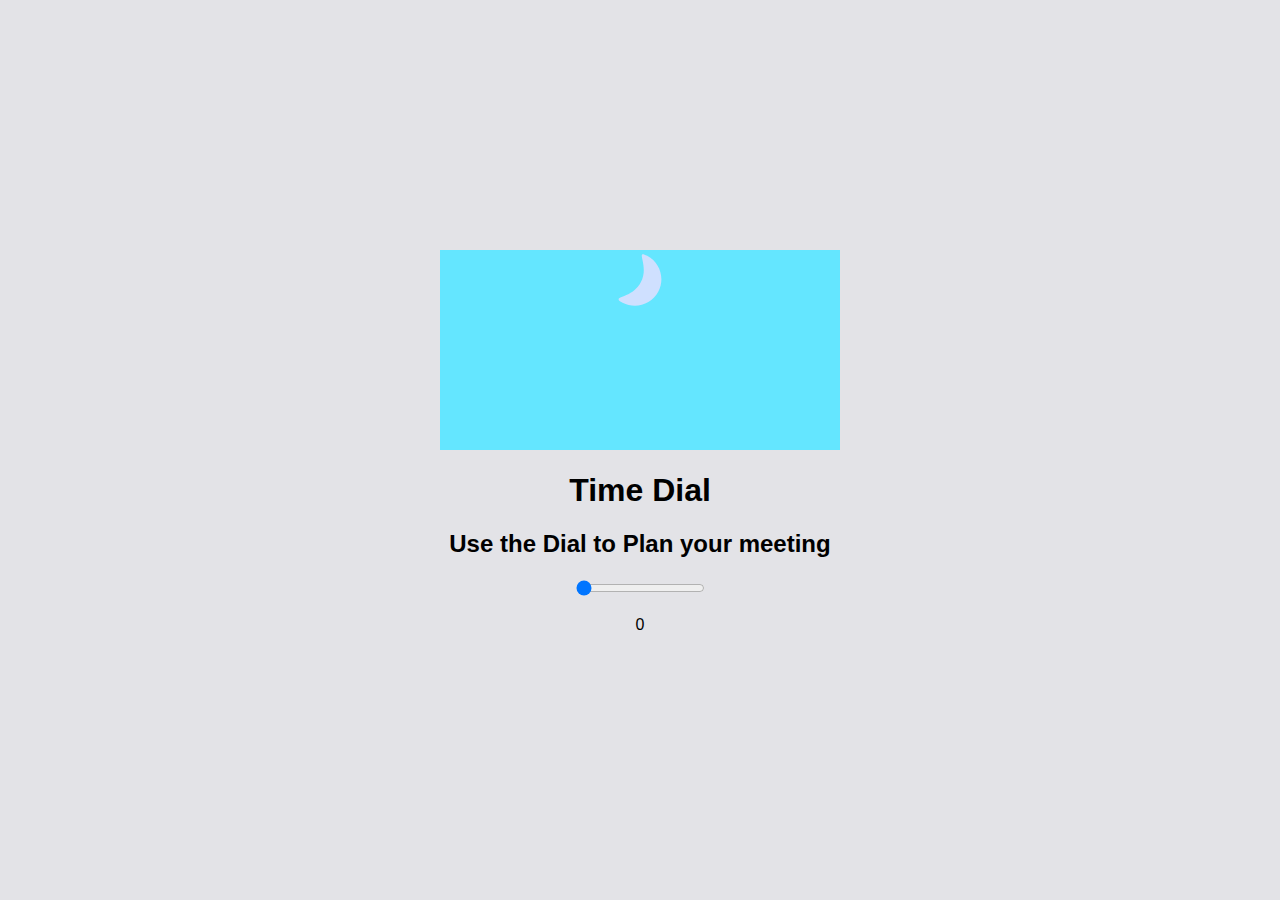
==== First Version/TimeDial.html @ 6b327d67 "You are the moon to my sun" ====
<!DOCTYPE html>
<html lang="en">
<head>
    <meta charset="UTF-8">
    <title>Time Dial</title>
    <link rel="stylesheet" href="TimeDialStyle.css">
</head>
<body>


<div class="container">

    <div class="sky-Box" id="skyBox">
        <svg id="sunContainer" height="100%" width="100%">
            <rect id="sky" x="0" y="0" width="100%" height="100%" fill="blue"></rect>
            <circle id= "sun" cx="" cy="" r="25" stroke="black" stroke-width="3" fill="sunyellow" />
            <path id="moon" d="M40.4082 37.9231C33.6164 50.8873 17.601 55.891 4.63683 49.0993C-8.32739 42.3075 13.7918 45.993 22.8409 28.7198C31.89 11.4466 16.2678 -4.64008 29.232 2.15168C42.1962 8.94344 47.2 24.9588 40.4082 37.9231Z" fill="#CFE0FF"/>
        </svg>
    </div>

    <h1>Time Dial</h1>
    <h2>Use the Dial to Plan your meeting</h2>

    <label for="slider1"></label>
    <input type="range" id="slider1" min="0" max="24" value="0">

    <p id="display1">10</p>

</div>

</body>

<script src="DialScript.js"></script>
</html>
---- First Version/TimeDialStyle.css ----
@import url("../styles.css");
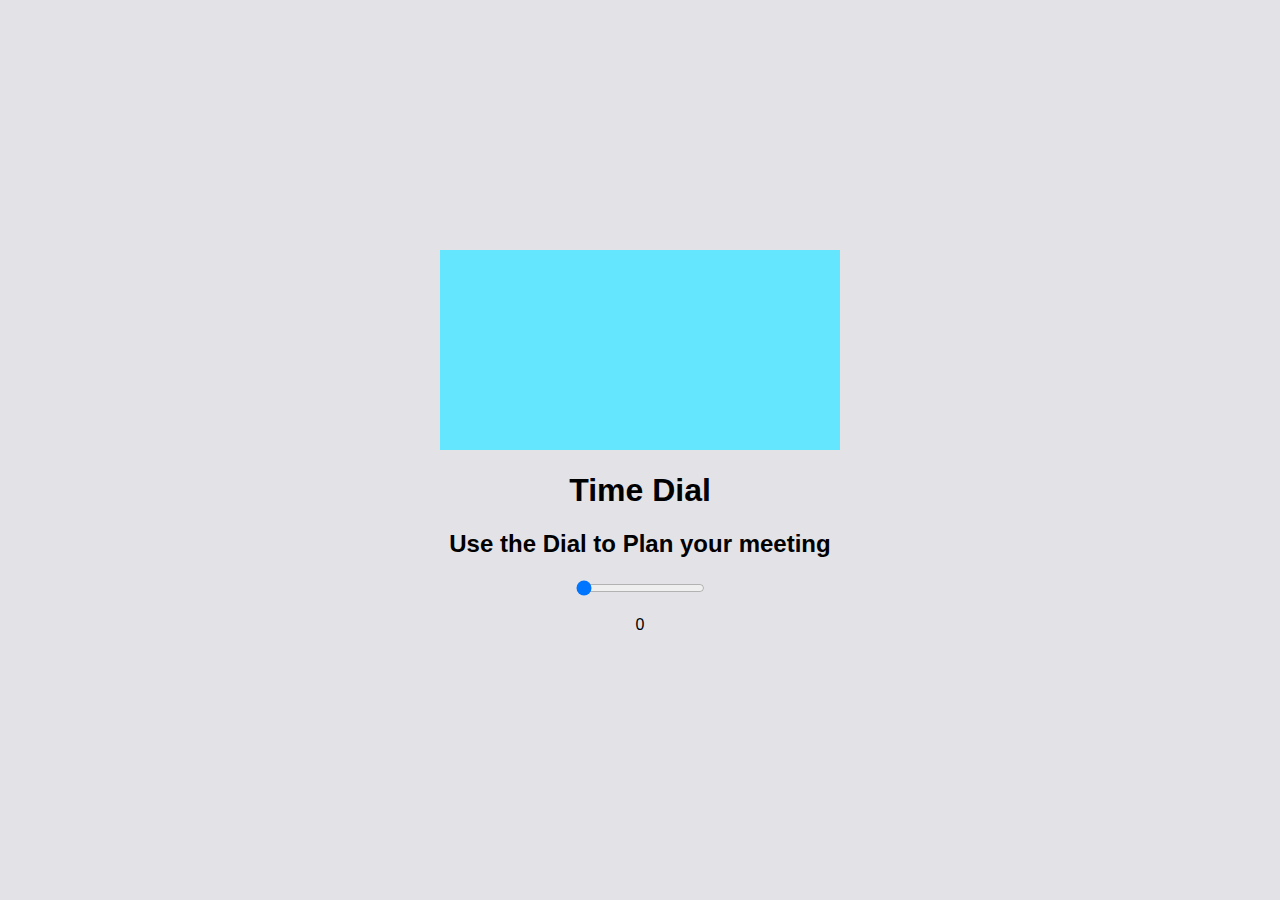
==== commit b53bd0e2: "added moon" ====
--- a/First Version/TimeDial.html
+++ b/First Version/TimeDial.html
@@ -13,8 +13,8 @@
     <div class="sky-Box" id="skyBox">
         <svg id="sunContainer" height="100%" width="100%">
             <rect id="sky" x="0" y="0" width="100%" height="100%" fill="blue"></rect>
-            <circle id= "sun" cx="" cy="" r="25" stroke="black" stroke-width="3" fill="sunyellow" />
-            <path id="moon" d="M40.4082 37.9231C33.6164 50.8873 17.601 55.891 4.63683 49.0993C-8.32739 42.3075 13.7918 45.993 22.8409 28.7198C31.89 11.4466 16.2678 -4.64008 29.232 2.15168C42.1962 8.94344 47.2 24.9588 40.4082 37.9231Z" fill="#CFE0FF"/>
+            <circle id= "sun" cx="" cy="" r="25" stroke="black" stroke-width="3"  />
+            <circle id= "moon" cx="" cy="" r="10" stroke="black" stroke-width="2" fill="grey" />
         </svg>
     </div>
 
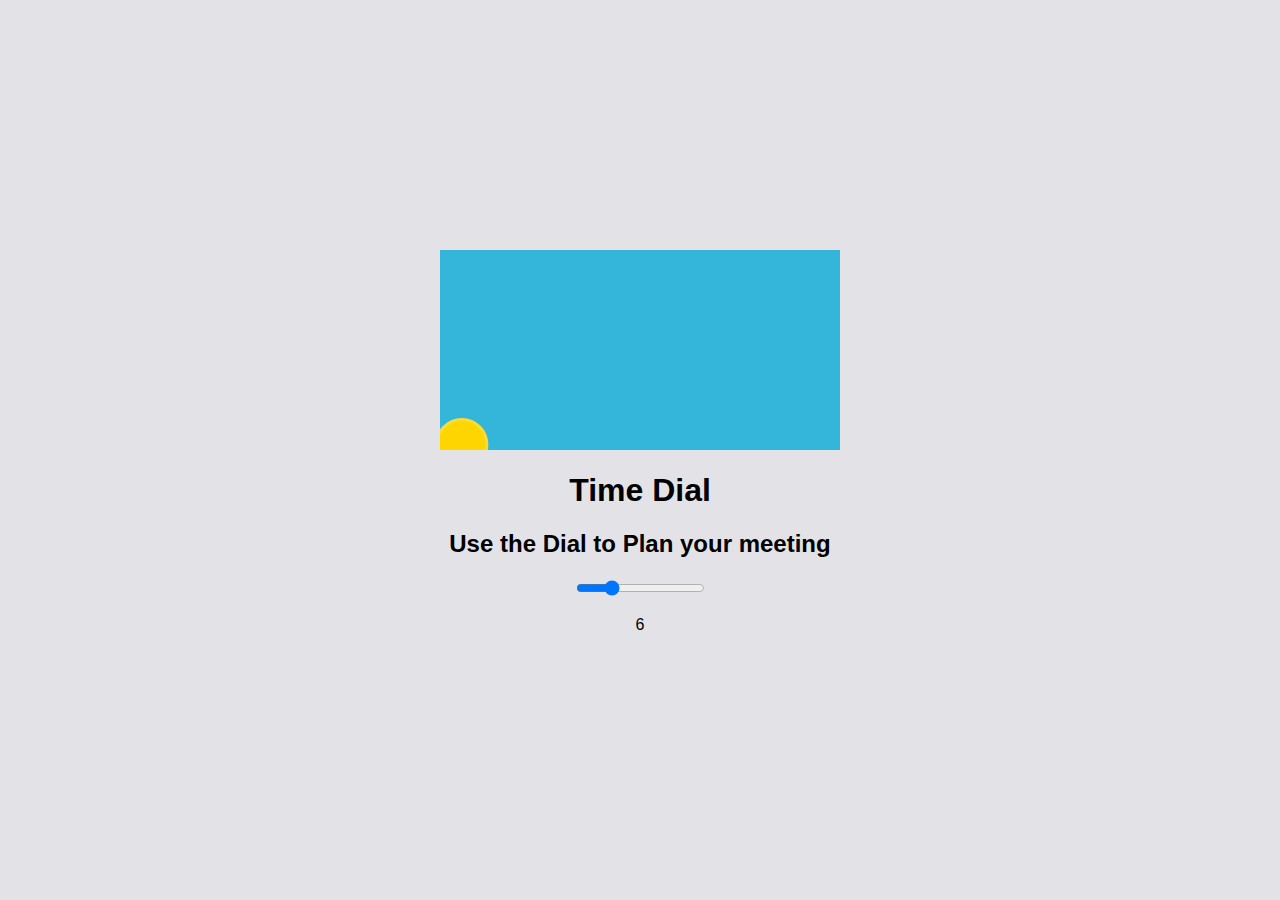
==== commit f2d9d490: "sun rises at 6" ====
--- a/First Version/TimeDial.html
+++ b/First Version/TimeDial.html
@@ -22,7 +22,7 @@
     <h2>Use the Dial to Plan your meeting</h2>
 
     <label for="slider1"></label>
-    <input type="range" id="slider1" min="0" max="24" value="0">
+    <input type="range" id="slider1" min="0" max="24" value="6">
 
     <p id="display1">10</p>
 
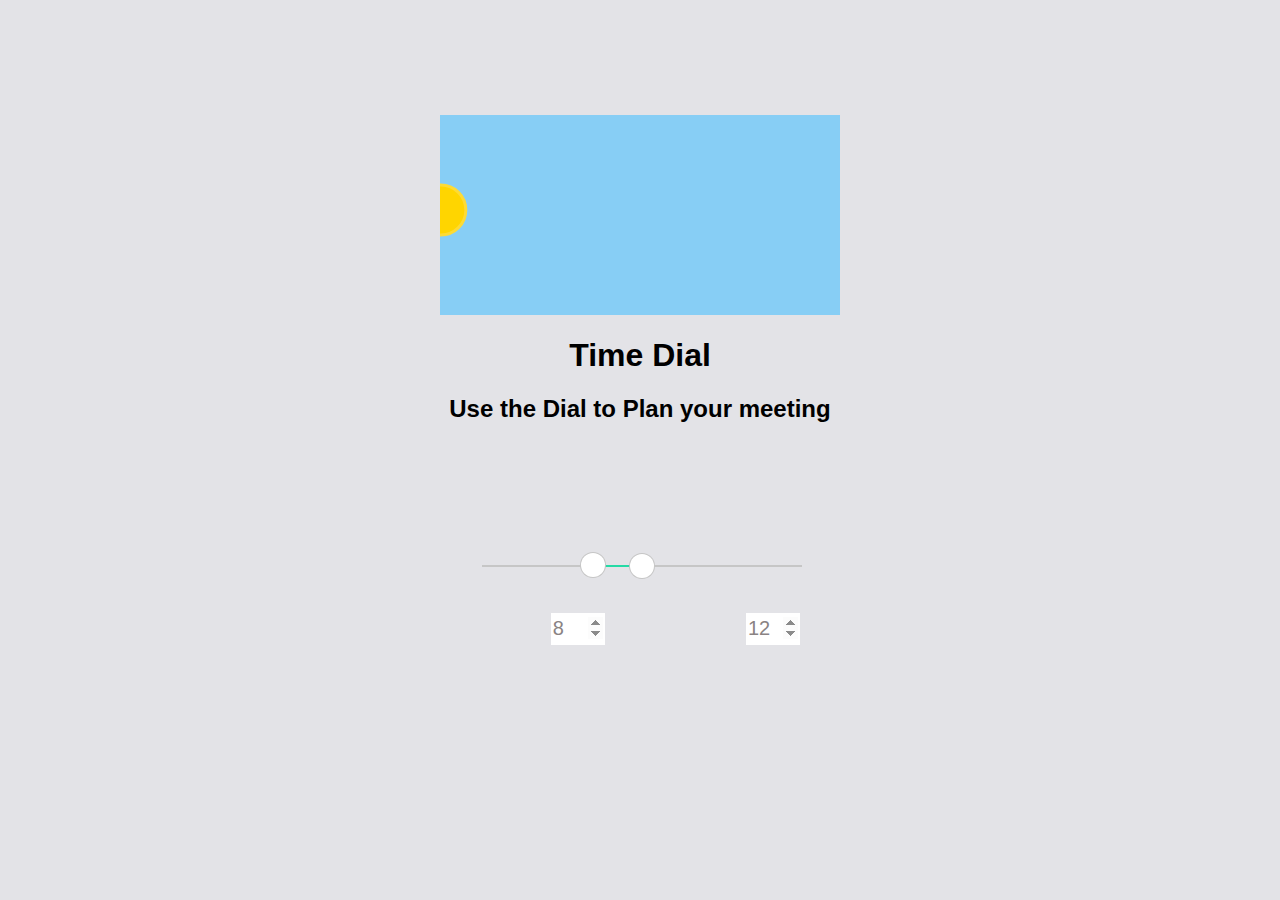
==== commit 9fb30dcd: "range slider with two inputs" ====
--- a/First Version/TimeDial.html
+++ b/First Version/TimeDial.html
@@ -13,22 +13,34 @@
     <div class="sky-Box" id="skyBox">
         <svg id="sunContainer" height="100%" width="100%">
             <rect id="sky" x="0" y="0" width="100%" height="100%" fill="blue"></rect>
-            <circle id= "sun" cx="" cy="" r="25" stroke="black" stroke-width="3"  />
-            <circle id= "moon" cx="" cy="" r="10" stroke="black" stroke-width="2" fill="grey" />
+            <circle id="sun" cx="0" cy="0" r="25" stroke="black" stroke-width="3" fill="sunyellow"/>
+            <path id="moon"
+                  d="M40.4082 37.9231C33.6164 50.8873 17.601 55.891 4.63683 49.0993C-8.32739 42.3075 13.7918 45.993 22.8409 28.7198C31.89 11.4466 16.2678 -4.64008 29.232 2.15168C42.1962 8.94344 47.2 24.9588 40.4082 37.9231Z"
+                  fill="#CFE0FF"/>
         </svg>
     </div>
 
     <h1>Time Dial</h1>
     <h2>Use the Dial to Plan your meeting</h2>
-
-    <label for="slider1"></label>
-    <input type="range" id="slider1" min="0" max="24" value="6">
-
-    <p id="display1">10</p>
+    <div class="range_container">
+        <div class="sliders_control">
+            <label for="slider1"></label>
+            <input type="range" id="slider1" min="0" max="24" value="8">
+            <label for="slider2"></label>
+            <input type="range" id="slider2" min="0" max="24" value=12>
+        </div>
+        <div class="form_control">
+            <label for="input1"></label>
+            <input class="form_control_container__time__input" type="number" id="input1" value="8" min="0" max="24"/>
+            <label for="input2"></label>
+            <input class="form_control_container__time__input" type="number" id="input2" value="12" min="0" max="24"/>
+        </div>
+    </div>
 
 </div>
 
 </body>
 
 <script src="DialScript.js"></script>
+<script src="RangeSliderScript.js"></script>
 </html>--- a/First Version/TimeDialStyle.css
+++ b/First Version/TimeDialStyle.css
@@ -1,3 +1,4 @@
 @import url("../styles.css");
+@import url("RangeSlider.css");
 
 
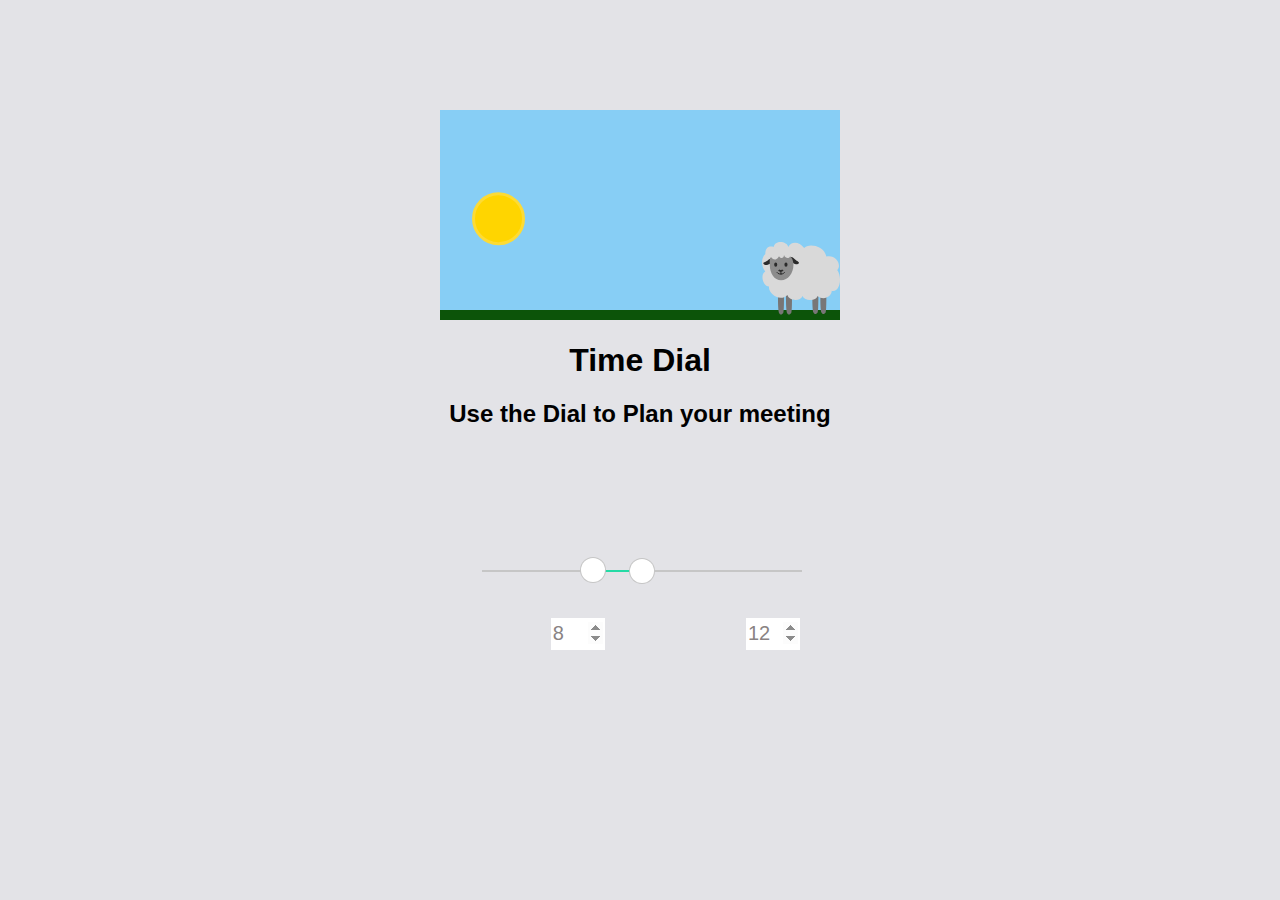
==== commit e6da4187: "sheep is happy" ====
--- a/First Version/TimeDial.html
+++ b/First Version/TimeDial.html
@@ -11,14 +11,32 @@
 <div class="container">
 
     <div class="sky-Box" id="skyBox">
+
         <svg id="sunContainer" height="100%" width="100%">
+
             <rect id="sky" x="0" y="0" width="100%" height="100%" fill="blue"></rect>
             <circle id="sun" cx="0" cy="0" r="25" stroke="black" stroke-width="3" fill="sunyellow"/>
             <path id="moon"
                   d="M40.4082 37.9231C33.6164 50.8873 17.601 55.891 4.63683 49.0993C-8.32739 42.3075 13.7918 45.993 22.8409 28.7198C31.89 11.4466 16.2678 -4.64008 29.232 2.15168C42.1962 8.94344 47.2 24.9588 40.4082 37.9231Z"
                   fill="#CFE0FF"/>
         </svg>
+
     </div>
+
+    <div class="floor-Box">  <svg id="sheep-container" width="78" height="73" viewBox="0 0 78 73" fill="none"  xmlns="http://www.w3.org/2000/svg">
+        <path d="M17.0454 45.3083C18.4393 42.909 21.9241 46.1081 21.9241 46.1081C21.9241 46.1081 22.3394 69.3021 21.2271 70.9017C20.1149 72.5013 18.4393 73.3011 17.0454 70.9017C15.6515 68.5023 15.6515 47.7077 17.0454 45.3083Z" fill="#787676"/>
+        <path d="M25.0454 45.3083C26.4393 42.909 29.9241 46.1081 29.9241 46.1081C29.9241 46.1081 30.3394 69.3021 29.2271 70.9017C28.1149 72.5013 26.4393 73.3011 25.0454 70.9017C23.6515 68.5023 23.6515 47.7077 25.0454 45.3083Z" fill="#787676"/>
+        <path d="M51.4765 44.8923C52.8704 42.493 56.3551 45.6921 56.3551 45.6921C56.3551 45.6921 56.7704 68.8861 55.6582 70.4857C54.5459 72.0853 52.8704 72.8851 51.4765 70.4857C50.0826 68.0863 50.0826 47.2917 51.4765 44.8923Z" fill="#787676"/>
+        <path d="M59.4765 44.8923C60.8704 42.493 64.3551 45.6921 64.3551 45.6921C64.3551 45.6921 64.7704 68.8861 63.6582 70.4857C62.5459 72.0853 60.8704 72.8851 59.4765 70.4857C58.0826 68.0863 58.0826 47.2917 59.4765 44.8923Z" fill="#787676"/>
+        <path d="M75.1909 28.0635C80.4904 34.9248 78.0813 50.8209 69.7362 48.8101C69.7362 54.4244 61.7745 59.0041 55.5157 53.9665C54.2639 59.0041 42.6146 59.4621 40.4945 53.9665C38.4082 59.92 27.1422 59.0041 25.4732 53.0506C17.1281 60.836 5.81734 50.4821 7.06911 44.5286C0.810265 44.5286 -2.11655 32.3081 3.30778 29.5603C-0.453542 25.0698 -1.70732 17.0867 3.30778 12.0973C3.30778 6.14376 6.24195 3.59028 11.6663 4.96417C13.3353 -2.82124 25.4732 -0.376253 26.2937 4.96417C28.8012 -0.376253 36.7418 -1.37414 42.1748 6.11C45.9361 1.12057 62.2385 3.14288 64.3248 14.592C73.9217 12.3022 80.198 23.086 75.1909 28.0635Z" fill="#D9D9D9"/>
+        <path d="M7.99168 21.8342C4.64045 23.7498 2.61542 23.2191 1.68347 22.0682C0.254426 20.3036 3.60664 20.156 5.68424 18.4735C7.76183 16.7911 9.13413 15.5533 10.0661 16.7041C10.998 17.8549 10.0693 20.1518 7.99168 21.8342Z" fill="#2B2B2B"/>
+        <path d="M30.539 20.6967C33.7477 22.8425 36.1628 22.7017 36.8153 21.3724C37.619 19.7349 35.0309 19.33 33.0764 17.506C31.1218 15.6821 29.8397 14.3512 28.8293 15.4338C27.819 16.5165 28.5845 18.8727 30.539 20.6967Z" fill="#2B2B2B"/>
+        <path d="M31.4581 22.7036C31.4581 31.3179 25.9301 38.3011 19.111 38.3011C12.2919 38.3011 7.7928 31.3179 7.7928 22.7036C7.7928 17.6651 7.45661 17.1514 9 15C13.6302 20.9163 17 14.1514 17 14.1514C18.5434 16.894 22 16.3028 22 13.0223C23.5434 17.3251 28 16.3028 28 14.1514C30 15.5 31.4581 18.857 31.4581 22.7036Z" fill="#8C8C8C"/>
+        <ellipse cx="13.7147" cy="22.6813" rx="1.54339" ry="2.15139" fill="#2B2B2B"/>
+        <ellipse cx="23.975" cy="22.6813" rx="1.54339" ry="2.15139" fill="#2B2B2B"/>
+        <path d="M18.8304 28.5378C19.3448 28.5378 20.8882 27.4621 20.8882 28.5378C20.8882 28.9499 19.9355 29.1206 18.8304 29.1554C17.8957 29.1848 16.5368 29.0307 16.7725 28.5378C16.7725 27.4621 18.3159 28.5378 18.8304 28.5378Z" fill="#2B2B2B"/>
+        <path id="sheep-mouth" d="M18.8304 29.1554C17.8957 29.1848 16.5368 29.0307 16.7725 28.5378C16.7725 27.4621 18.3159 28.5378 18.8304 28.5378C19.3448 28.5378 20.8882 27.4621 20.8882 28.5378C20.8882 28.9499 19.9355 29.1206 18.8304 29.1554ZM18.8304 29.1554L19 32M19 32C19 32 16 32.5 15 30.5M19 32C19 32 21.5 32.5 22.5 30.5" stroke="#2B2B2B" stroke-linecap="round"/>
+    </svg></div>
 
     <h1>Time Dial</h1>
     <h2>Use the Dial to Plan your meeting</h2>
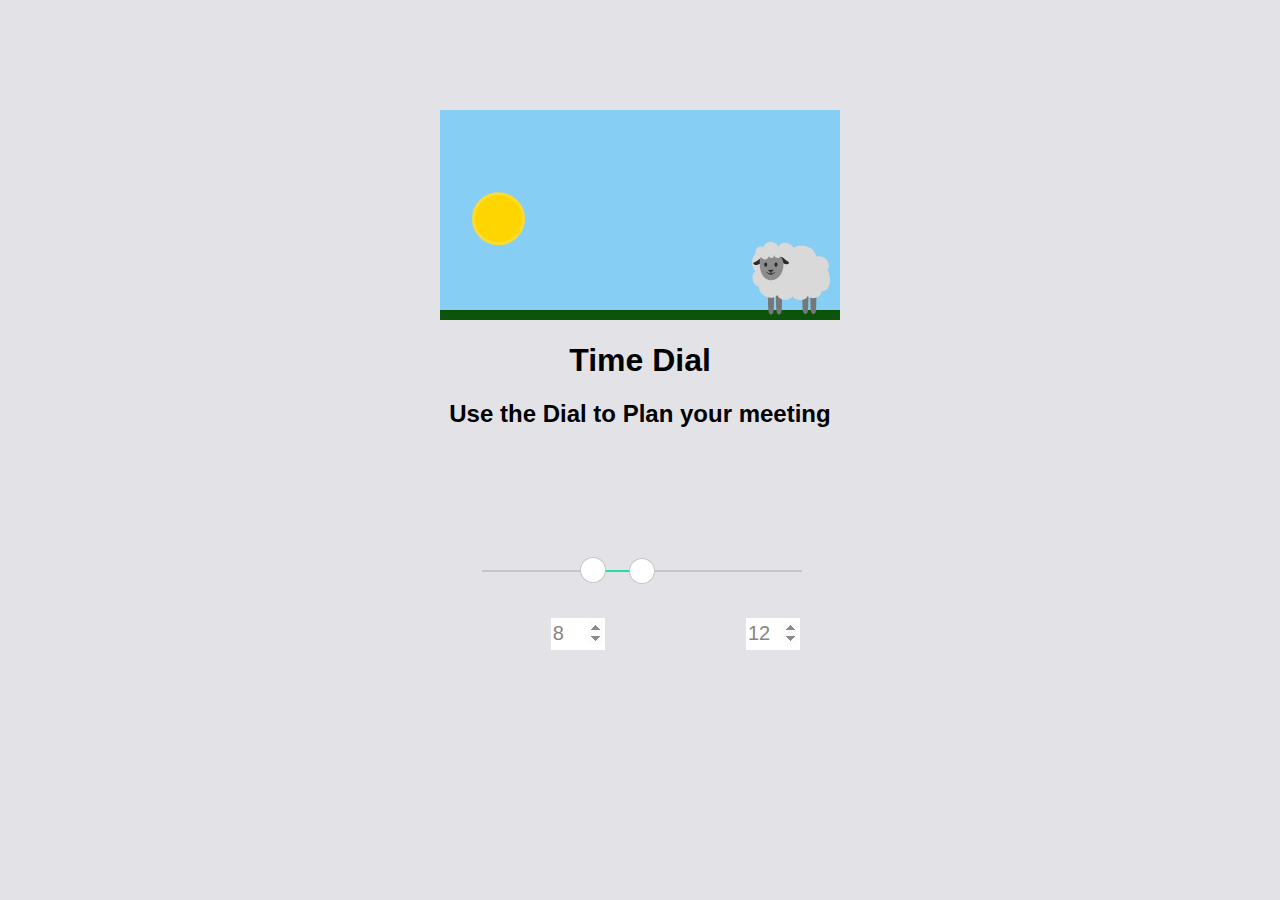
==== commit 1ede81fd: "fix slider sun bug" ====
--- a/First Version/TimeDial.html
+++ b/First Version/TimeDial.html
@@ -59,6 +59,7 @@
 
 </body>
 
+<script src="RangeSliderScript.js"></script>
 <script src="DialScript.js"></script>
-<script src="RangeSliderScript.js"></script>
+
 </html>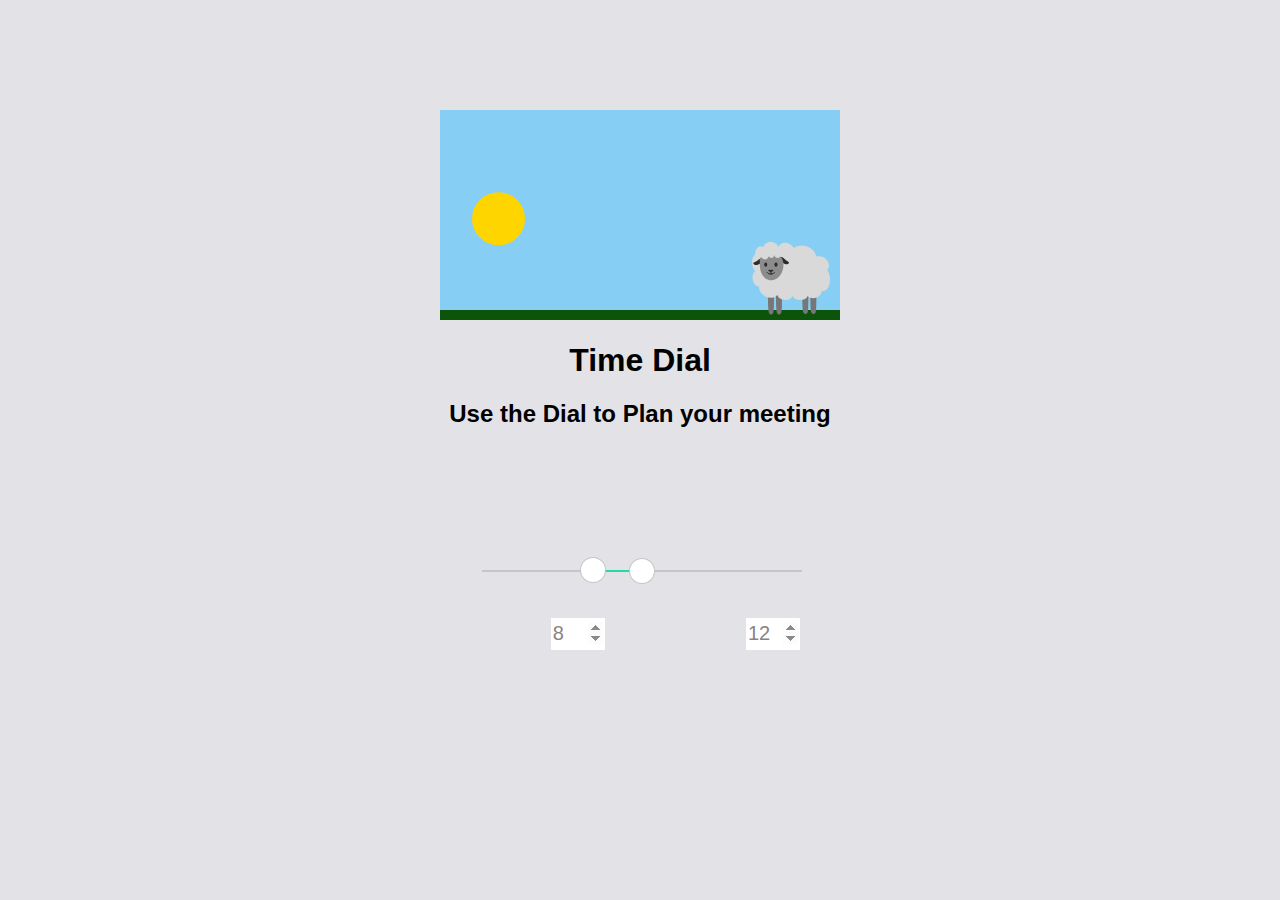
==== commit 8c949e49: "jumping sun until clicked" ====
--- a/First Version/TimeDial.html
+++ b/First Version/TimeDial.html
@@ -15,7 +15,7 @@
         <svg id="sunContainer" height="100%" width="100%">
 
             <rect id="sky" x="0" y="0" width="100%" height="100%" fill="blue"></rect>
-            <circle id="sun" cx="0" cy="0" r="25" stroke="black" stroke-width="3" fill="sunyellow"/>
+            <circle id="sun" class="sun pulse" cx="0" cy="0" r="25" stroke="black" stroke-width="3" fill="sunyellow" data-animation="alternate" style="animation-play-state: running"/>
             <path id="moon"
                   d="M40.4082 37.9231C33.6164 50.8873 17.601 55.891 4.63683 49.0993C-8.32739 42.3075 13.7918 45.993 22.8409 28.7198C31.89 11.4466 16.2678 -4.64008 29.232 2.15168C42.1962 8.94344 47.2 24.9588 40.4082 37.9231Z"
                   fill="#CFE0FF"/>
